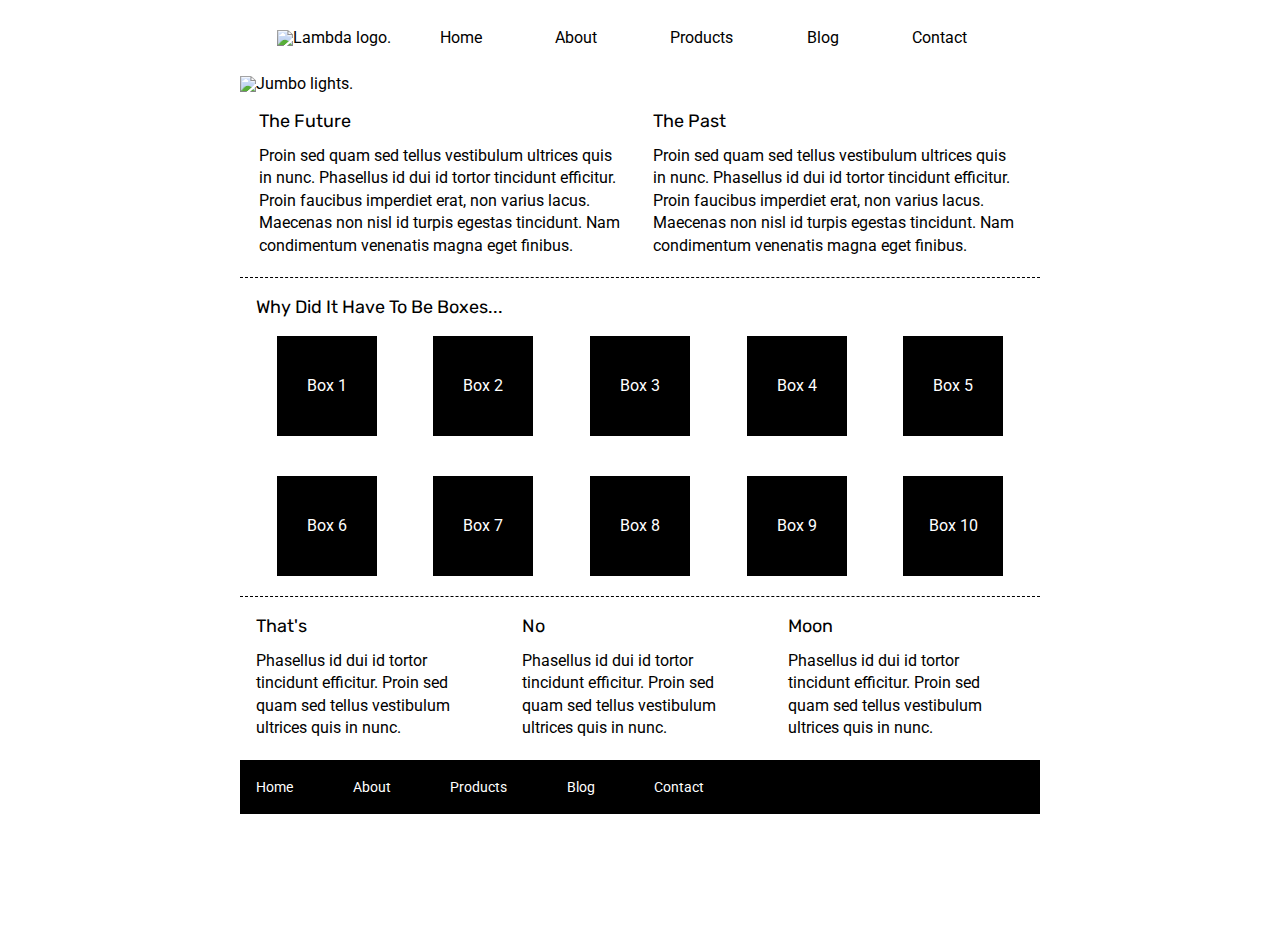
==== index.html @ 7d263bfa "first two tasks done" ====
<!doctype html>

<html lang="en">
<head>
  <meta charset="utf-8">

  <title>Sprint Challenge - Home</title>

  <link href="https://fonts.googleapis.com/css?family=Roboto|Rubik" rel="stylesheet">
  <link rel="stylesheet" href="css/index.css">

</head>

<body>
    <div class="container">
        <header>
                <img src="img/lambda-black.png" alt="Lambda logo.">
                <nav>
                        <a href="#">Home</a>
                        <a href="about.html">About</a>
                        <a href="#">Products</a>
                        <a href="#">Blog</a>
                        <a href="#">Contact</a>
                      </nav>
        </header>
        <img class="jumbo" src="img/jumbo.jpg" alt="Jumbo lights.">
        <section class="top-content">
            <div class="text-container">
                <h2>The Future</h2>
                <p>Proin sed quam sed tellus vestibulum ultrices quis in nunc. Phasellus id dui id tortor tincidunt efficitur. Proin faucibus imperdiet erat, non varius lacus. Maecenas non nisl id turpis egestas tincidunt. Nam condimentum venenatis magna eget finibus.</p>
            </div>
            <div class="text-container">
                <h2>The Past</h2>
                <p>Proin sed quam sed tellus vestibulum ultrices quis in nunc. Phasellus id dui id tortor tincidunt efficitur. Proin faucibus imperdiet erat, non varius lacus. Maecenas non nisl id turpis egestas tincidunt. Nam condimentum venenatis magna eget finibus.</p>
            </div>
        </section>
        
        <section class="middle-content">
        
            <h2>Why Did It Have To Be Boxes...</h2>
            
            <div class="boxes">
                <div class="box">Box 1</div>
                <div class="box">Box 2</div>
                <div class="box">Box 3</div>
                <div class="box">Box 4</div>
                <div class="box">Box 5</div>
                <div class="box">Box 6</div>
                <div class="box">Box 7</div>
                <div class="box">Box 8</div>
                <div class="box">Box 9</div>
                <div class="box">Box 10</div>
            </div>
        
        </section>

        <section class="bottom-content">

            <div class="text-container">
                <h2>That's</h2>
                <p>Phasellus id dui id tortor tincidunt efficitur. Proin sed quam sed tellus vestibulum ultrices quis in nunc.</p>
            </div>
            <div class="text-container">
                <h2>No</h2>
                <p>Phasellus id dui id tortor tincidunt efficitur. Proin sed quam sed tellus vestibulum ultrices quis in nunc.</p>
            </div>
            <div class="text-container">
                <h2>Moon</h2>
                <p>Phasellus id dui id tortor tincidunt efficitur. Proin sed quam sed tellus vestibulum ultrices quis in nunc.</p>
            </div>

        </section>
        
        <footer>
            <nav>
                <a href="#">Home</a>
                <a href="#">About</a>
                <a href="#">Products</a>
                <a href="#">Blog</a>
                <a href="#">Contact</a>
            </nav>
        </footer>
    </div><!-- container -->        
</body>
</html>
---- css/index.css ----
/* http://meyerweb.com/eric/tools/css/reset/ 
   v2.0 | 20110126
   License: none (public domain)
*/

html, body, div, span, applet, object, iframe,
h1, h2, h3, h4, h5, h6, p, blockquote, pre,
a, abbr, acronym, address, big, cite, code,
del, dfn, em, img, ins, kbd, q, s, samp,
small, strike, strong, sub, sup, tt, var,
b, u, i, center,
dl, dt, dd, ol, ul, li,
fieldset, form, label, legend,
table, caption, tbody, tfoot, thead, tr, th, td,
article, aside, canvas, details, embed, 
figure, figcaption, footer, header, hgroup, 
menu, nav, output, ruby, section, summary,
time, mark, audio, video {
	margin: 0;
	padding: 0;
	border: 0;
	font-size: 100%;
	font: inherit;
	vertical-align: baseline;
}
/* HTML5 display-role reset for older browsers */
article, aside, details, figcaption, figure, 
footer, header, hgroup, menu, nav, section {
	display: block;
}
body {
	line-height: 1;
}
ol, ul {
	list-style: none;
}
blockquote, q {
	quotes: none;
}
blockquote:before, blockquote:after,
q:before, q:after {
	content: '';
	content: none;
}
table {
	border-collapse: collapse;
	border-spacing: 0;
}

* {
    box-sizing: border-box;
}

html, body {
    height: 100%;
    font-family: 'Roboto', sans-serif;
}

h1, h2, h3, h4, h5 {
    font-size: 18px;
    margin-bottom: 15px;
    font-family: 'Rubik', sans-serif;
}

p {
    line-height: 1.4;
}

.container {
    width: 800px;
    margin: 0 auto;
}

header {
    margin: 30px;
	display: flex;
    flex-direction: row;
    justify-content: space-around;
    align-items: flex-end;
  }

header nav {
    display: flex;
    justify-content: space-around;
    align-items: flex-end;
	width: 600px;
	vertical-align: top;
  }

header nav a{
    text-decoration: none;
    color: black;
}

.jumbo {
    margin-bottom: 20px;
}

.top-content {
    display: flex;
    flex-wrap: wrap;
    justify-content: space-evenly;
    margin-bottom: 20px;
    border-bottom: 1px dashed black;
}

.top-content .text-container {
    width: 48%;
    padding: 0 1%;
    padding-bottom: 20px;  
}

.middle-content {
    margin-bottom: 20px;
    border-bottom: 1px dashed black;
}

.middle-content h2 {
    padding: 0 2%;
    margin-bottom: 0;
}

.middle-content .boxes {
    display: flex;
    flex-wrap: wrap;
    justify-content: space-evenly;
}

.middle-content .boxes .box {
    width: 12.5%;
    height: 100px;
    background: black;
    margin: 20px 2.5%;
    color: white;
    display: flex;
    align-items: center;
    justify-content: center;
}

.bottom-content {
    display: flex;
    margin: 0 2% 20px;
    justify-content: space-around;
}

.bottom-content .text-container {
    padding-right: 4%;
}

.bottom-content .text-container:last-child {
    padding-right: 0;
}

footer {
    width: 100%;
    background: black;
}

footer nav {
    width: 60%;
    display: flex;
    justify-content: space-between;
    align-items: center;
    padding: 20px 2%;
    font-size: 14px;
}

footer nav a {
    color: white;
    text-decoration: none;
}
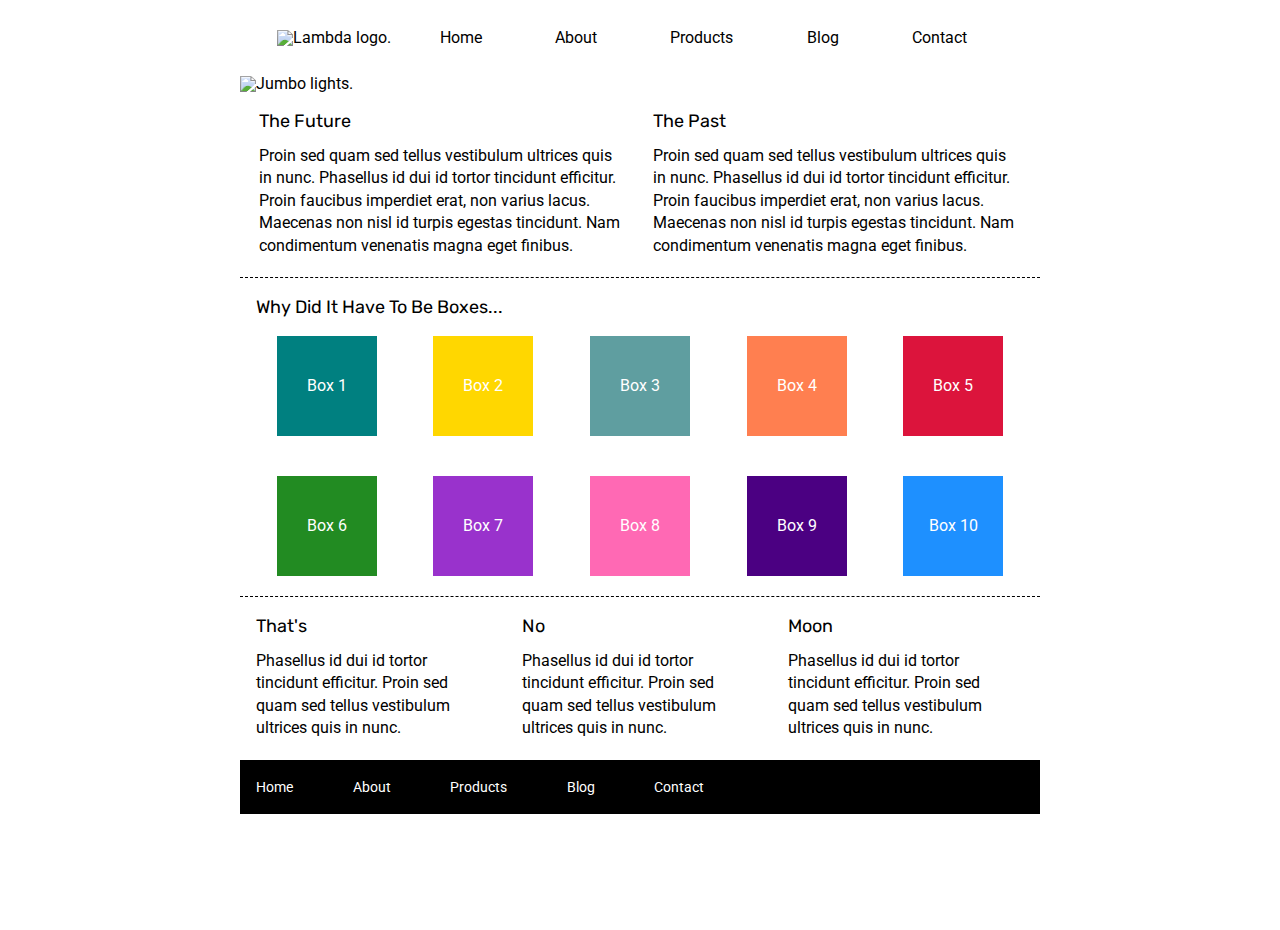
==== commit 30dd69c3: "coloring boxes done" ====
--- a/index.html
+++ b/index.html
@@ -40,16 +40,16 @@
             <h2>Why Did It Have To Be Boxes...</h2>
             
             <div class="boxes">
-                <div class="box">Box 1</div>
-                <div class="box">Box 2</div>
-                <div class="box">Box 3</div>
-                <div class="box">Box 4</div>
-                <div class="box">Box 5</div>
-                <div class="box">Box 6</div>
-                <div class="box">Box 7</div>
-                <div class="box">Box 8</div>
-                <div class="box">Box 9</div>
-                <div class="box">Box 10</div>
+                <div class="box box1">Box 1</div>
+                <div class="box box2">Box 2</div>
+                <div class="box box3">Box 3</div>
+                <div class="box box4">Box 4</div>
+                <div class="box box5">Box 5</div>
+                <div class="box box6">Box 6</div>
+                <div class="box box7">Box 7</div>
+                <div class="box box8">Box 8</div>
+                <div class="box box9">Box 9</div>
+                <div class="box box10">Box 10</div>
             </div>
         
         </section>
--- a/css/index.css
+++ b/css/index.css
@@ -137,6 +137,46 @@
     justify-content: center;
 }
 
+.middle-content .boxes .box1 {
+    background-color: teal;
+}
+
+.middle-content .boxes .box2 {
+    background-color: gold;
+}
+
+.middle-content .boxes .box3 {
+    background-color: cadetblue;
+}
+
+.middle-content .boxes .box4 {
+    background-color: coral;
+}
+
+.middle-content .boxes .box5 {
+    background-color: crimson;
+}
+
+.middle-content .boxes .box6 {
+    background-color: forestgreen;
+}
+
+.middle-content .boxes .box7 {
+    background-color: darkorchid;
+}
+
+.middle-content .boxes .box8 {
+    background-color: hotpink;
+}
+
+.middle-content .boxes .box9 {
+    background-color: indigo;
+}
+
+.middle-content .boxes .box10 {
+    background-color: dodgerblue;
+}
+
 .bottom-content {
     display: flex;
     margin: 0 2% 20px;
